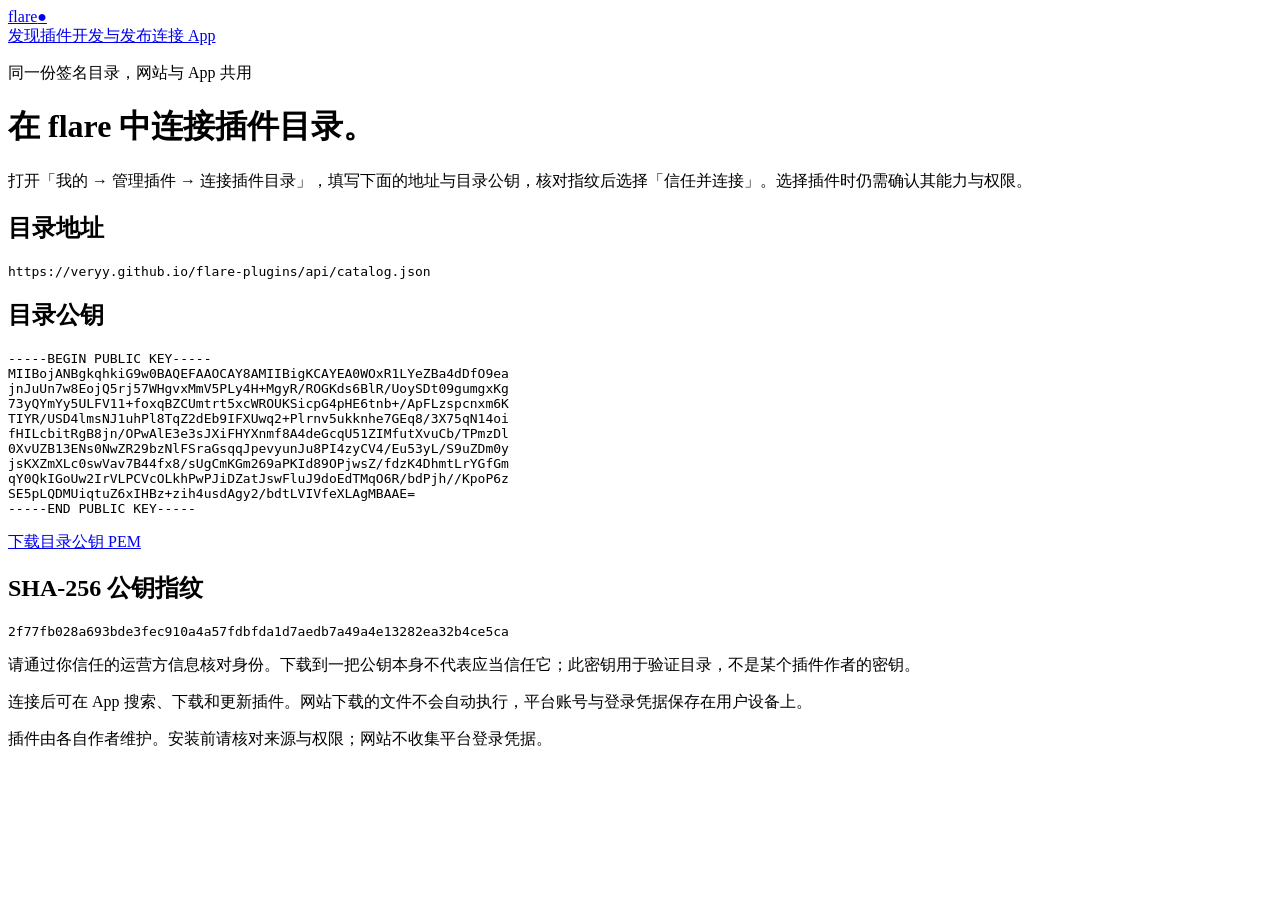
==== connect/index.html @ 64833d57 "Publish signed plugin catalog and static download website" ====
<!doctype html><html lang="zh-CN"><head><meta charset="utf-8"><meta name="viewport" content="width=device-width,initial-scale=1"><title>连接 App · flare 插件</title><link rel="stylesheet" href="/flare-plugins/site.css"><script src="/flare-plugins/site.js" defer></script></head><body><header><a class="brand" href="/flare-plugins/">flare<span>●</span></a><nav><a href="/flare-plugins/">发现插件</a><a href="/flare-plugins/developers">开发与发布</a><a href="/flare-plugins/connect/">连接 App</a></nav></header><main><p class="eyebrow">同一份签名目录，网站与 App 共用</p><h1>在 flare 中连接插件目录。</h1><p>打开「我的 → 管理插件 → 连接插件目录」，填写下面的地址与目录公钥，核对指纹后选择「信任并连接」。选择插件时仍需确认其能力与权限。</p><h2>目录地址</h2><pre>https://veryy.github.io/flare-plugins/api/catalog.json</pre><h2>目录公钥</h2><pre>-----BEGIN PUBLIC KEY-----
MIIBojANBgkqhkiG9w0BAQEFAAOCAY8AMIIBigKCAYEA0WOxR1LYeZBa4dDfO9ea
jnJuUn7w8EojQ5rj57WHgvxMmV5PLy4H+MgyR/ROGKds6BlR/UoySDt09gumgxKg
73yQYmYy5ULFV11+foxqBZCUmtrt5xcWROUKSicpG4pHE6tnb+/ApFLzspcnxm6K
TIYR/USD4lmsNJ1uhPl8TqZ2dEb9IFXUwq2+Plrnv5ukknhe7GEq8/3X75qN14oi
fHILcbitRgB8jn/OPwAlE3e3sJXiFHYXnmf8A4deGcqU51ZIMfutXvuCb/TPmzDl
0XvUZB13ENs0NwZR29bzNlFSraGsqqJpevyunJu8PI4zyCV4/Eu53yL/S9uZDm0y
jsKXZmXLc0swVav7B44fx8/sUgCmKGm269aPKId89OPjwsZ/fdzK4DhmtLrYGfGm
qY0QkIGoUw2IrVLPCVcOLkhPwPJiDZatJswFluJ9doEdTMqO6R/bdPjh//KpoP6z
SE5pLQDMUiqtuZ6xIHBz+zih4usdAgy2/bdtLVIVfeXLAgMBAAE=
-----END PUBLIC KEY-----
</pre><p><a href="/flare-plugins/catalog-root.pem" download>下载目录公钥 PEM</a></p><h2>SHA-256 公钥指纹</h2><pre>2f77fb028a693bde3fec910a4a57fdbfda1d7aedb7a49a4e13282ea32b4ce5ca</pre><p>请通过你信任的运营方信息核对身份。下载到一把公钥本身不代表应当信任它；此密钥用于验证目录，不是某个插件作者的密钥。</p><p>连接后可在 App 搜索、下载和更新插件。网站下载的文件不会自动执行，平台账号与登录凭据保存在用户设备上。</p></main><footer>插件由各自作者维护。安装前请核对来源与权限；网站不收集平台登录凭据。</footer></body></html>
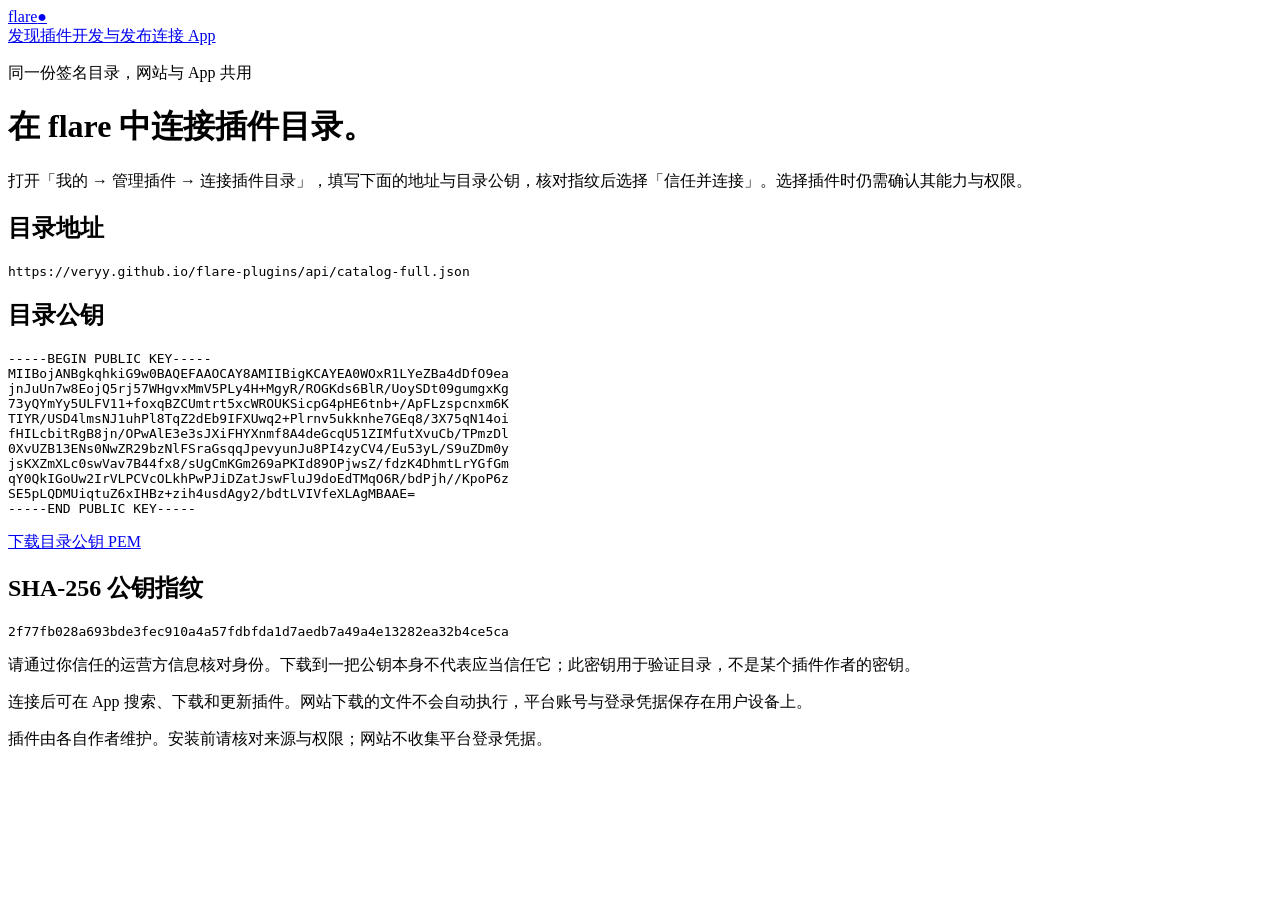
==== commit 4efd35f1: "feat: add full catalog endpoint while preserving legacy clients" ====
--- a/connect/index.html
+++ b/connect/index.html
@@ -1,4 +1,4 @@
-<!doctype html><html lang="zh-CN"><head><meta charset="utf-8"><meta name="viewport" content="width=device-width,initial-scale=1"><title>连接 App · flare 插件</title><link rel="stylesheet" href="/flare-plugins/site.css"><script src="/flare-plugins/site.js" defer></script></head><body><header><a class="brand" href="/flare-plugins/">flare<span>●</span></a><nav><a href="/flare-plugins/">发现插件</a><a href="/flare-plugins/developers">开发与发布</a><a href="/flare-plugins/connect/">连接 App</a></nav></header><main><p class="eyebrow">同一份签名目录，网站与 App 共用</p><h1>在 flare 中连接插件目录。</h1><p>打开「我的 → 管理插件 → 连接插件目录」，填写下面的地址与目录公钥，核对指纹后选择「信任并连接」。选择插件时仍需确认其能力与权限。</p><h2>目录地址</h2><pre>https://veryy.github.io/flare-plugins/api/catalog.json</pre><h2>目录公钥</h2><pre>-----BEGIN PUBLIC KEY-----
+<!doctype html><html lang="zh-CN"><head><meta charset="utf-8"><meta name="viewport" content="width=device-width,initial-scale=1"><title>连接 App · flare 插件</title><link rel="stylesheet" href="/flare-plugins/site.css"><script src="/flare-plugins/site.js" defer></script></head><body><header><a class="brand" href="/flare-plugins/">flare<span>●</span></a><nav><a href="/flare-plugins/">发现插件</a><a href="/flare-plugins/developers">开发与发布</a><a href="/flare-plugins/connect/">连接 App</a></nav></header><main><p class="eyebrow">同一份签名目录，网站与 App 共用</p><h1>在 flare 中连接插件目录。</h1><p>打开「我的 → 管理插件 → 连接插件目录」，填写下面的地址与目录公钥，核对指纹后选择「信任并连接」。选择插件时仍需确认其能力与权限。</p><h2>目录地址</h2><pre>https://veryy.github.io/flare-plugins/api/catalog-full.json</pre><h2>目录公钥</h2><pre>-----BEGIN PUBLIC KEY-----
 MIIBojANBgkqhkiG9w0BAQEFAAOCAY8AMIIBigKCAYEA0WOxR1LYeZBa4dDfO9ea
 jnJuUn7w8EojQ5rj57WHgvxMmV5PLy4H+MgyR/ROGKds6BlR/UoySDt09gumgxKg
 73yQYmYy5ULFV11+foxqBZCUmtrt5xcWROUKSicpG4pHE6tnb+/ApFLzspcnxm6K
